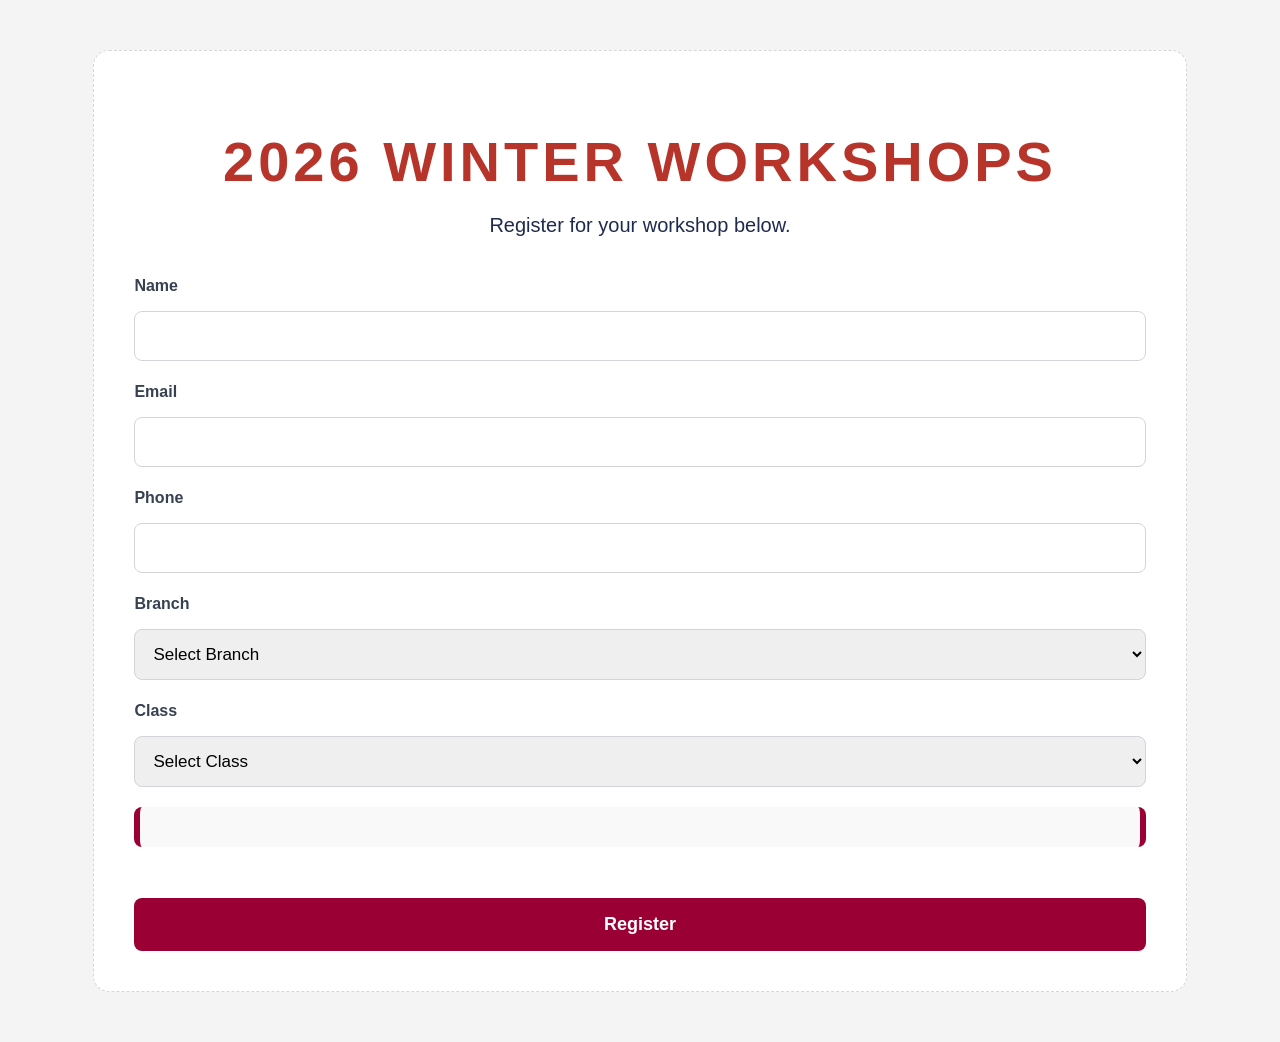
==== index.html @ 9220a105 "Add files via upload" ====
<!DOCTYPE html>
<html lang="en">

<head>

    <meta charset="UTF-8">

    <meta name="viewport" content="width=device-width, initial-scale=1.0">

    <title>Workshop Signup</title>

    <link rel="stylesheet" href="style.css">

</head>

<body>

    <div class="classes-box">

        <h1>2026 WINTER WORKSHOPS</h1>

        <p class="subtitle">
            Register for your workshop below.
        </p>

        <label>Name</label>
        <input type="text" id="name">

        <label>Email</label>
        <input type="email" id="email">

        <label>Phone</label>
        <input type="text" id="phone">

        <label>Branch</label>

        <select id="branch" onchange="updateClasses()">

            <option value="">Select Branch</option>

        </select>

        <label>Class</label>

        <select id="trainingClass">

            <option value="">Select Class</option>

        </select>

        <p id="classDescription"></p>

        <button onclick="registerEmployee()">
            Register
        </button>

        
        
    </div>

    <script src="script.js"></script>

</body>

</html>
---- style.css ----
body {
    font-family: Arial;
    background: #f4f4f4;
}

.classes-box {
    width: 80%;
    max-width: 1400px;

    margin: 50px auto;

    background: white;

    padding: 30px;

    border-radius: 16px;

    border: 1px dashed #ddd;
}

.classes-box label {
    display: block;

    margin-top: 15px;

    font-size: 16px;

    color: #374151;

    font-weight: bold;
}

.classes-box input,
.classes-box select,
.classes-box button {

    width: 100%;

    padding: 12px;

    margin-top: 8px;

    border-radius: 8px;

    font-size: 16px;
}

.classes-box input,
.classes-box select {
    border: 1px solid #ccc;
}

.classes-box button {

    background: #9b0035;

    color: white;

    border: none;

    cursor: pointer;

    margin-top: 25px;
}

.classes-box button:hover {
    background: #7a002a;
}


h1 {

    font-family: 'Montserrat', sans-serif;

    font-size: 40px;

    font-weight: 600;

    letter-spacing: 4px;

    color: #b7342b;

    text-align: center;

    margin-bottom: 10px;
}

.subtitle {

    font-family: 'Montserrat', sans-serif;

    font-size: 20px;

    color: #1f2b4d;

    text-align: center;

    font-weight: 400;
}*/

body {
    background: #f4f4f4;
    font-family: 'Montserrat', sans-serif;
}

.classes-box {

    width: 80%;

    max-width: 1200px;

    margin: 50px auto;

    background: white;

    padding: 40px;

    border-radius: 16px;

    border: 1px dashed #d6d6d6;
}

h1 {

    text-align: center;

    font-size: 56px;

    font-weight: 800;

    letter-spacing: 4px;

    color: #b7342b;

    margin-bottom: 10px;
}

.subtitle {

    text-align: center;

    font-size: 20px;

    color: #1f2b4d;

    margin-bottom: 40px;
}

.classes-box label {

    display: block;

    margin-top: 22px;

    margin-bottom: 8px;

    font-size: 16px;

    font-weight: 600;

    color: #374151;
}

.classes-box input,
.classes-box select {

    width: 100%;

    padding: 14px;

    border: 1px solid #d1d5db;

    border-radius: 8px;

    font-size: 17px;

    font-family: 'Montserrat', sans-serif;

    box-sizing: border-box;
}

.classes-box button {

    width: 100%;

    margin-top: 35px;

    padding: 16px;

    background: #9b0035;

    color: white;

    border: none;

    border-radius: 8px;

    font-size: 18px;

    font-weight: bold;

    cursor: pointer;

    font-family: 'Montserrat', sans-serif;
}

.classes-box button:hover {

    background: #7a002a;
}

.confirmation-box {
    width: 80%;
    max-width: 1000px;
    margin: 80px auto;
    background: white;
    padding: 50px;
    border-radius: 16px;
    border: 1px dashed #d6d6d6;
    text-align: center;
}

.confirmation-box h1 {
    font-size: 48px;
    font-weight: 600;
    letter-spacing: 4px;
    color: #b7342b;
    margin-bottom: 15px;
}

.confirmation-button {
    display: inline-block;
    margin-top: 30px;
    padding: 16px 28px;
    background: #9b0035;
    color: white;
    text-decoration: none;
    border-radius: 8px;
    font-size: 18px;
    font-weight: bold;
}

.confirmation-button:hover {
    background: #7a002a;
}

.secondary {
    font-size: 20;
}

#classDescription {

    margin-top: 20px;

    padding: 20px;

    background: #f9f9f9;

    border-left: 6px solid #9b0035;
    border-right: 6px solid #9b0035;

    
    border-radius: 8px;

    font-size: 16px;

    line-height: 1.6;

    color: #374151;
}
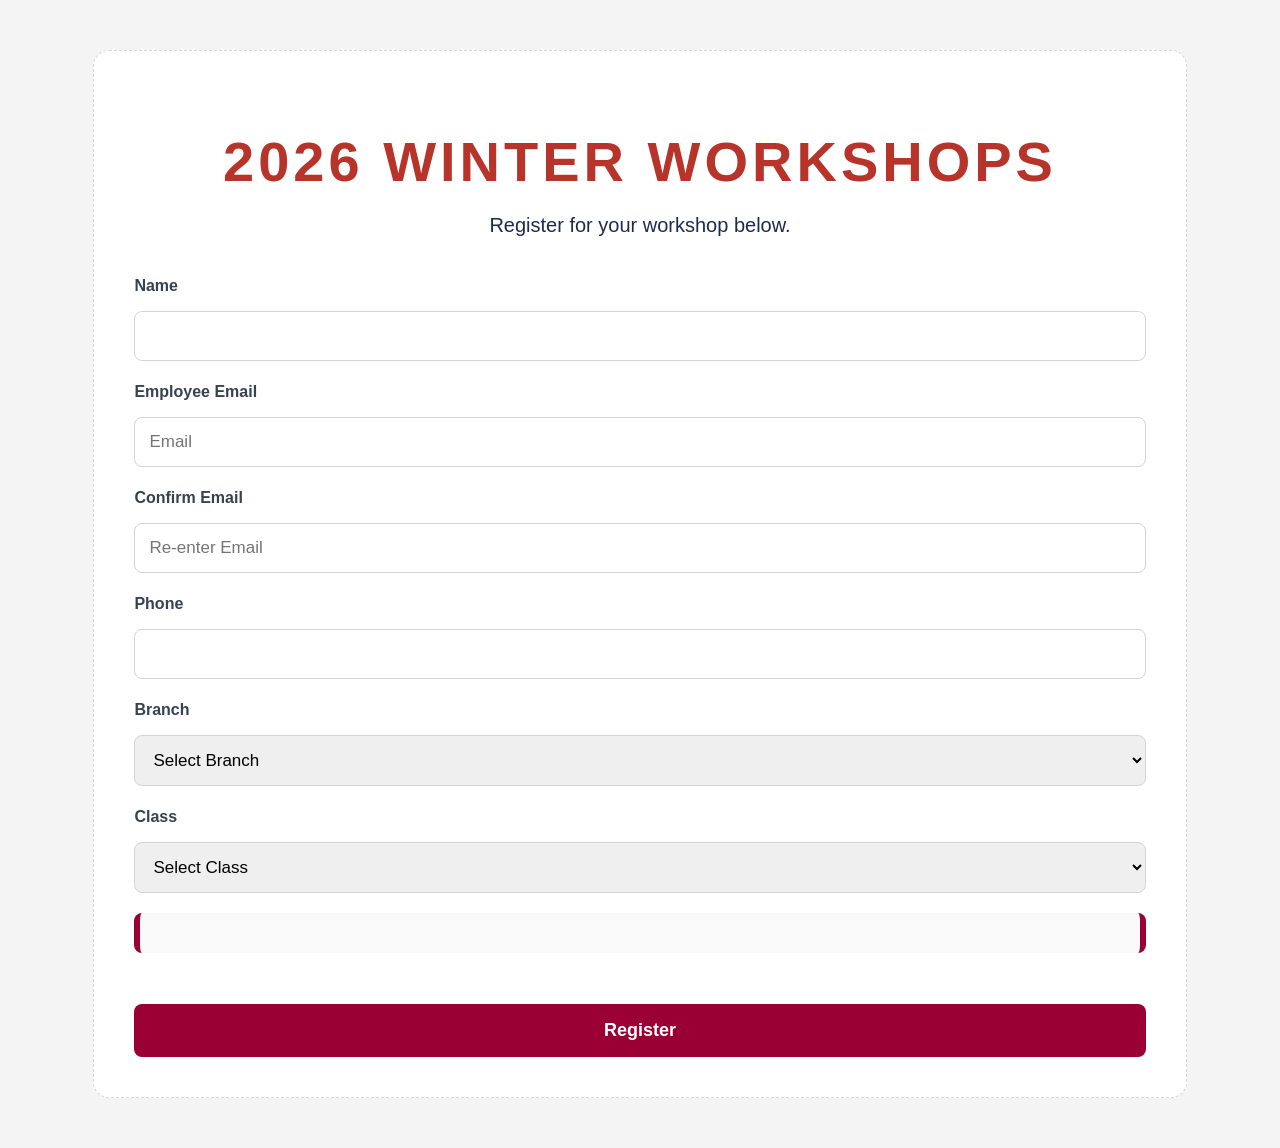
==== commit e19449a0: "Add files via upload" ====
--- a/index.html
+++ b/index.html
@@ -26,8 +26,11 @@
         <label>Name</label>
         <input type="text" id="name">
 
-        <label>Email</label>
-        <input type="email" id="email">
+       <label for="email">Employee Email</label>
+<input type="email" id="email" placeholder="Email">
+
+<label for="confirmEmail">Confirm Email</label>
+<input type="email" id="confirmEmail" placeholder="Re-enter Email">
 
         <label>Phone</label>
         <input type="text" id="phone">
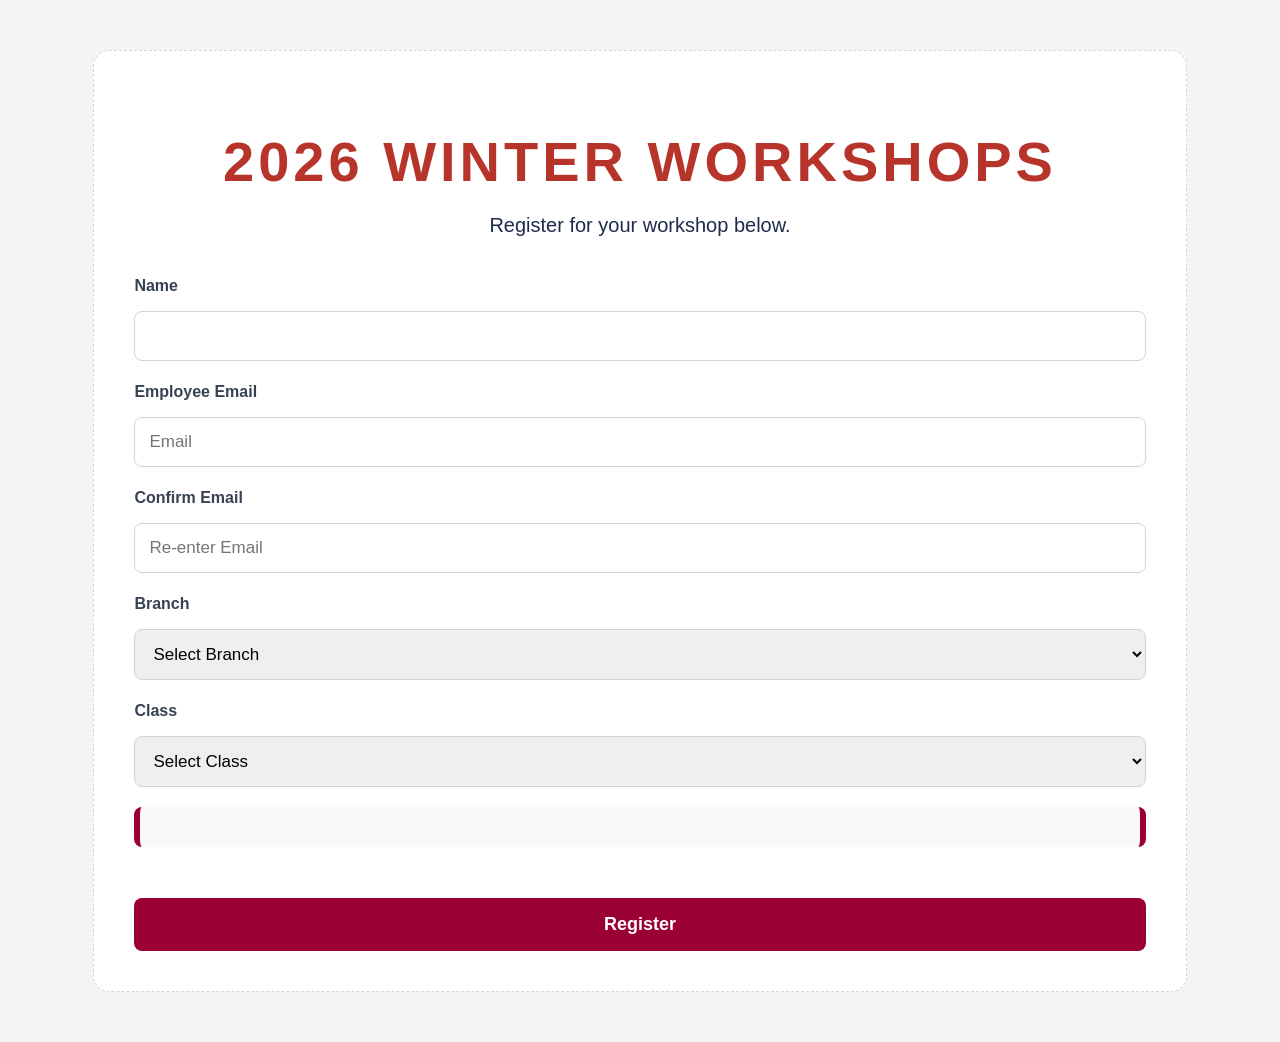
==== commit fed0dbd4: "Add files via upload" ====
--- a/index.html
+++ b/index.html
@@ -32,8 +32,6 @@
 <label for="confirmEmail">Confirm Email</label>
 <input type="email" id="confirmEmail" placeholder="Re-enter Email">
 
-        <label>Phone</label>
-        <input type="text" id="phone">
 
         <label>Branch</label>
 
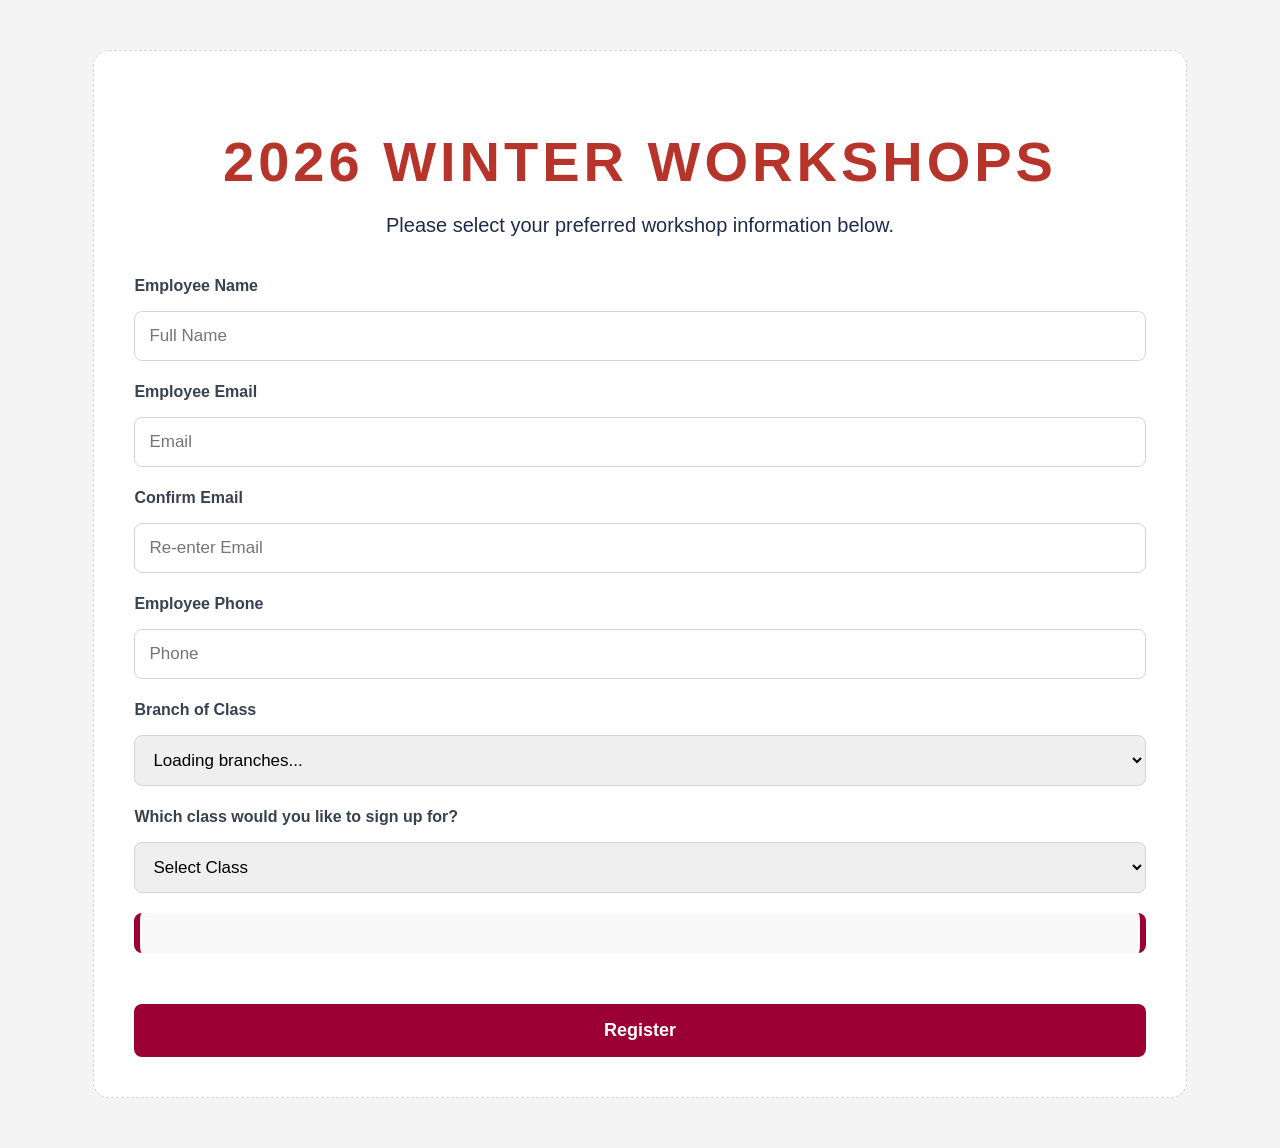
==== commit 894d076d: "Add files via upload" ====
--- a/index.html
+++ b/index.html
@@ -1,66 +1,48 @@
 <!DOCTYPE html>
 <html lang="en">
-
 <head>
-
     <meta charset="UTF-8">
-
     <meta name="viewport" content="width=device-width, initial-scale=1.0">
-
     <title>Workshop Signup</title>
-
     <link rel="stylesheet" href="style.css">
-
 </head>
 
 <body>
 
-    <div class="classes-box">
+<div class="classes-box">
+    <h1>2026 WINTER WORKSHOPS</h1>
 
-        <h1>2026 WINTER WORKSHOPS</h1>
+    <p class="subtitle">
+        Please select your preferred workshop information below.
+    </p>
 
-        <p class="subtitle">
-            Register for your workshop below.
-        </p>
+    <label for="name">Employee Name</label>
+    <input type="text" id="name" placeholder="Full Name">
 
-        <label>Name</label>
-        <input type="text" id="name">
+    <label for="email">Employee Email</label>
+    <input type="email" id="email" placeholder="Email">
 
-       <label for="email">Employee Email</label>
-<input type="email" id="email" placeholder="Email">
+    <label for="confirmEmail">Confirm Email</label>
+    <input type="email" id="confirmEmail" placeholder="Re-enter Email">
 
-<label for="confirmEmail">Confirm Email</label>
-<input type="email" id="confirmEmail" placeholder="Re-enter Email">
+    <label for="phone">Employee Phone</label>
+    <input type="text" id="phone" placeholder="Phone">
 
+    <label for="branch">Branch of Class</label>
+    <select id="branch" onchange="updateClasses()">
+        <option value="">Loading branches...</option>
+    </select>
 
-        <label>Branch</label>
+    <label for="trainingClass">Which class would you like to sign up for?</label>
+    <select id="trainingClass">
+        <option value="">Select Class</option>
+    </select>
 
-        <select id="branch" onchange="updateClasses()">
+    <p id="classDescription"></p>
 
-            <option value="">Select Branch</option>
+    <button type="button" onclick="registerEmployee()">Register</button>
+</div>
 
-        </select>
-
-        <label>Class</label>
-
-        <select id="trainingClass">
-
-            <option value="">Select Class</option>
-
-        </select>
-
-        <p id="classDescription"></p>
-
-        <button onclick="registerEmployee()">
-            Register
-        </button>
-
-        
-        
-    </div>
-
-    <script src="script.js"></script>
-
+<script src="script.js"></script>
 </body>
-
 </html>
